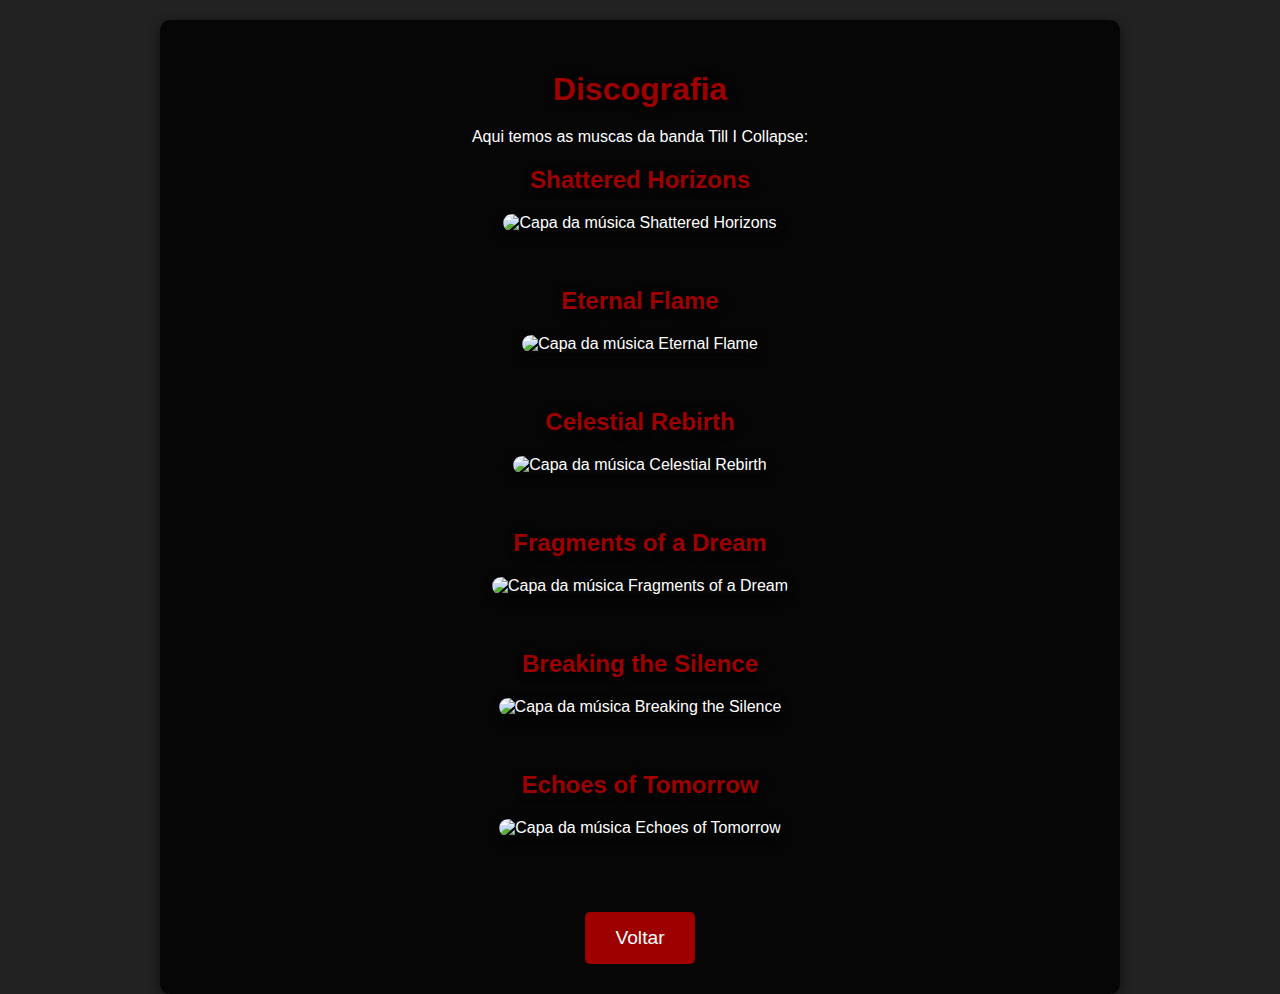
==== Discografia.html @ 940b1463 "Add files via upload" ====
<!DOCTYPE html>
<html lang="pt-br">
<head>
    <meta charset="UTF-8">
    <meta name="viewport" content="width=device-width, initial-scale=1.0">
    <title>Discografia - Till I Collapse</title>
    <style>
        body {
            font-family: 'Roboto', Arial, sans-serif;
            background-color: #222;
            color: #f5f5f5;
            margin: 0;
            padding: 0;
            display: flex;
            flex-direction: column;
            align-items: center;
            text-align: center;
        }

        .content-container {
            background-color: rgba(0, 0, 0, 0.8);
            color: #fff;
            padding: 30px;
            border-radius: 10px;
            max-width: 900px;
            width: 90%;
            box-shadow: 0 4px 12px rgba(0, 0, 0, 0.6);
            margin-top: 20px;
        }

        h1, h2 {
            margin-bottom: 20px;
            color: #9e0000;
            text-shadow: 2px 2px 8px rgba(0, 0, 0, 0.8);
        }

        .song {
            margin-bottom: 40px;
        }

        img {
            width: 100%;
            max-width: 300px;
            border-radius: 10px;
            margin-bottom: 15px;
            box-shadow: 0 4px 8px rgba(0, 0, 0, 0.6);
        }

        .back-button {
            display: inline-block;
            background-color: #9e0000;
            color: #fff;
            padding: 15px 30px;
            font-size: 1.2rem;
            border: none;
            border-radius: 5px;
            text-decoration: none;
            margin-top: 20px;
            cursor: pointer;
            transition: background-color 0.3s;
        }

        .back-button:hover {
            background-color: #7a0000;
        }
    </style>
</head>
<body>
    <div class="content-container">
        <h1>Discografia</h1>
        <p>Aqui temos as muscas da banda Till I Collapse:</p>

        <div class="song">
            <h2>Shattered Horizons</h2>
            <img src="imagens/shattered_horizons.jpg" alt="Capa da música Shattered Horizons">
        </div>

        <div class="song">
            <h2>Eternal Flame</h2>
            <img src="imagens/eternal_flame.jpg" alt="Capa da música Eternal Flame">
        </div>

        <div class="song">
            <h2>Celestial Rebirth</h2>
            <img src="imagens/celestial_rebirth.jpg" alt="Capa da música Celestial Rebirth">
        </div>

        <div class="song">
            <h2>Fragments of a Dream</h2>
            <img src="imagens/fragments_of_a_dream.jpg" alt="Capa da música Fragments of a Dream">
        </div>

        <div class="song">
            <h2>Breaking the Silence</h2>
            <img src="imagens/breaking_the_silence.jpg" alt="Capa da música Breaking the Silence">
        </div>

        <div class="song">
            <h2>Echoes of Tomorrow</h2>
            <img src="imagens/echoes_of_tomorrow.jpg" alt="Capa da música Echoes of Tomorrow">
        </div>

        <a href="index.html" class="back-button">Voltar</a>
    </div>
</body>
</html>
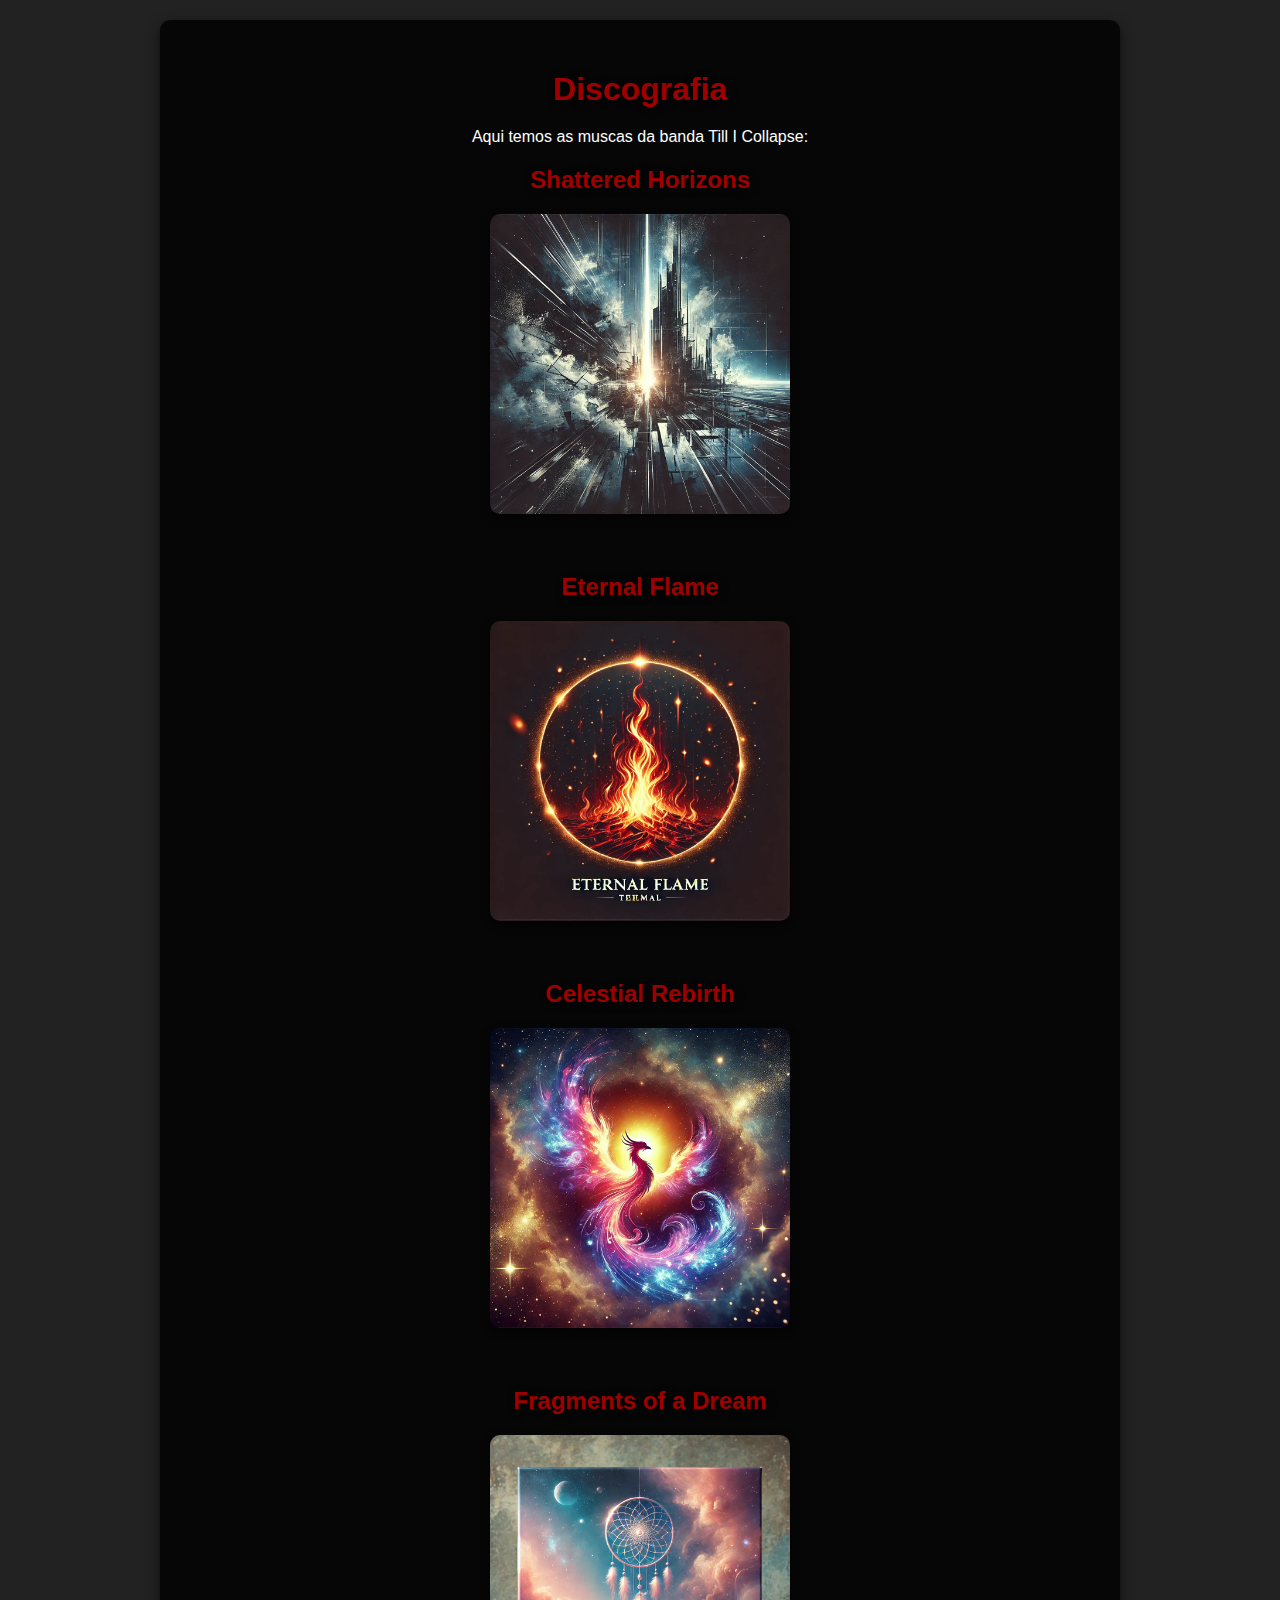
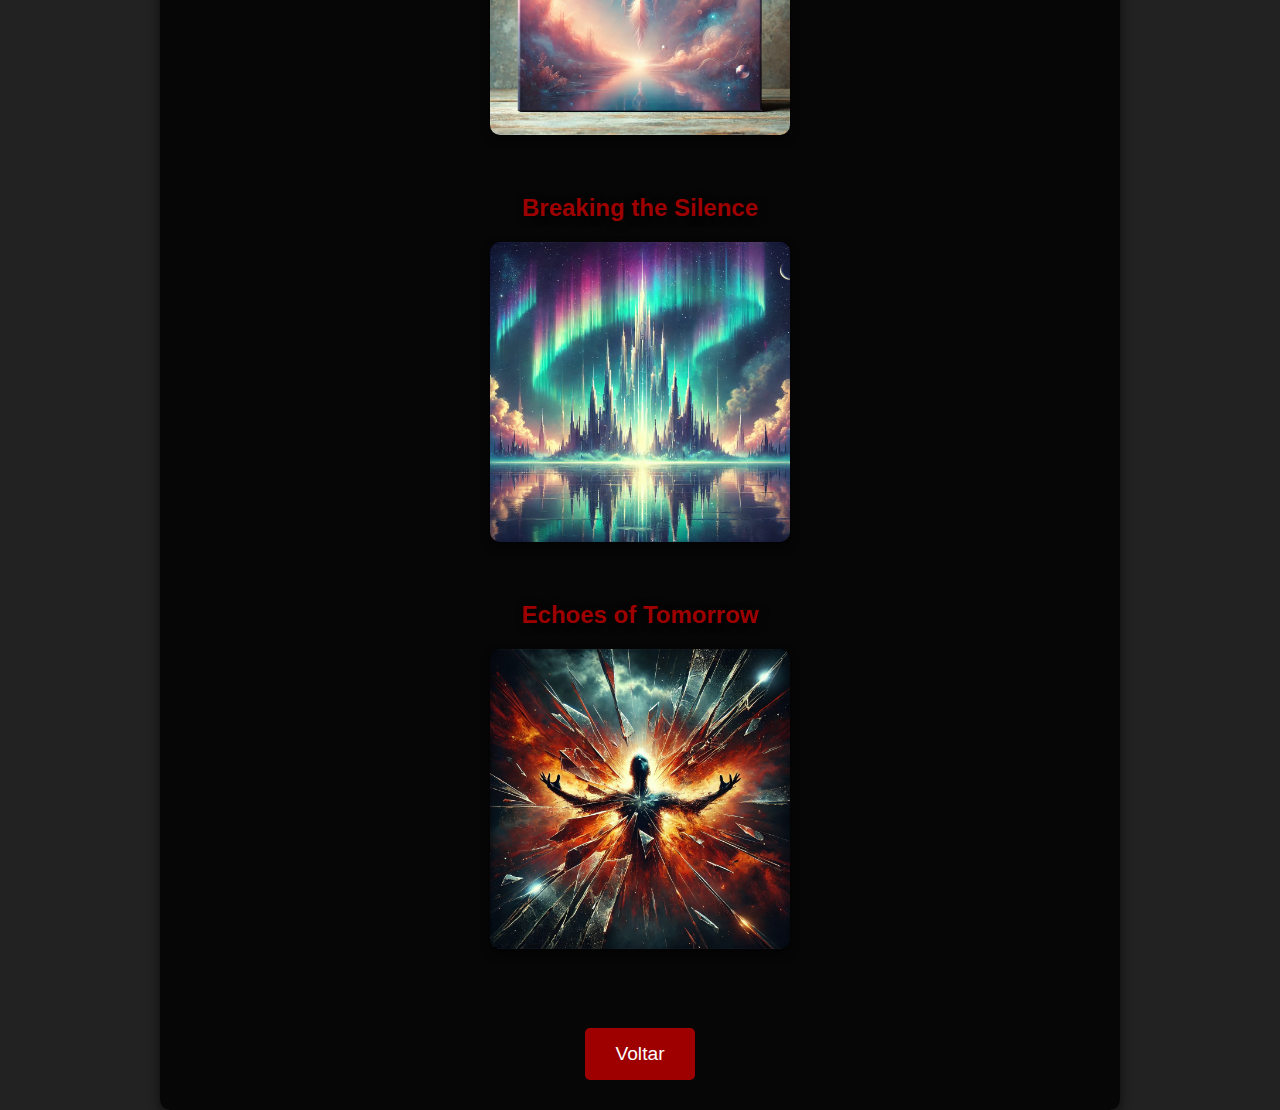
==== commit ed48ccf7: "Update Discografia.html" ====
--- a/Discografia.html
+++ b/Discografia.html
@@ -72,32 +72,32 @@
 
         <div class="song">
             <h2>Shattered Horizons</h2>
-            <img src="imagens/shattered_horizons.jpg" alt="Capa da música Shattered Horizons">
+            <img src="shattered_horizons.jpg" alt="Capa da música Shattered Horizons">
         </div>
 
         <div class="song">
             <h2>Eternal Flame</h2>
-            <img src="imagens/eternal_flame.jpg" alt="Capa da música Eternal Flame">
+            <img src="eternal_flame.jpg" alt="Capa da música Eternal Flame">
         </div>
 
         <div class="song">
             <h2>Celestial Rebirth</h2>
-            <img src="imagens/celestial_rebirth.jpg" alt="Capa da música Celestial Rebirth">
+            <img src="celestial_rebirth.jpg" alt="Capa da música Celestial Rebirth">
         </div>
 
         <div class="song">
             <h2>Fragments of a Dream</h2>
-            <img src="imagens/fragments_of_a_dream.jpg" alt="Capa da música Fragments of a Dream">
+            <img src="fragments_of_a_dream.jpg" alt="Capa da música Fragments of a Dream">
         </div>
 
         <div class="song">
             <h2>Breaking the Silence</h2>
-            <img src="imagens/breaking_the_silence.jpg" alt="Capa da música Breaking the Silence">
+            <img src="breaking_the_silence.jpg" alt="Capa da música Breaking the Silence">
         </div>
 
         <div class="song">
             <h2>Echoes of Tomorrow</h2>
-            <img src="imagens/echoes_of_tomorrow.jpg" alt="Capa da música Echoes of Tomorrow">
+            <img src="echoes_of_tomorrow.jpg" alt="Capa da música Echoes of Tomorrow">
         </div>
 
         <a href="index.html" class="back-button">Voltar</a>
